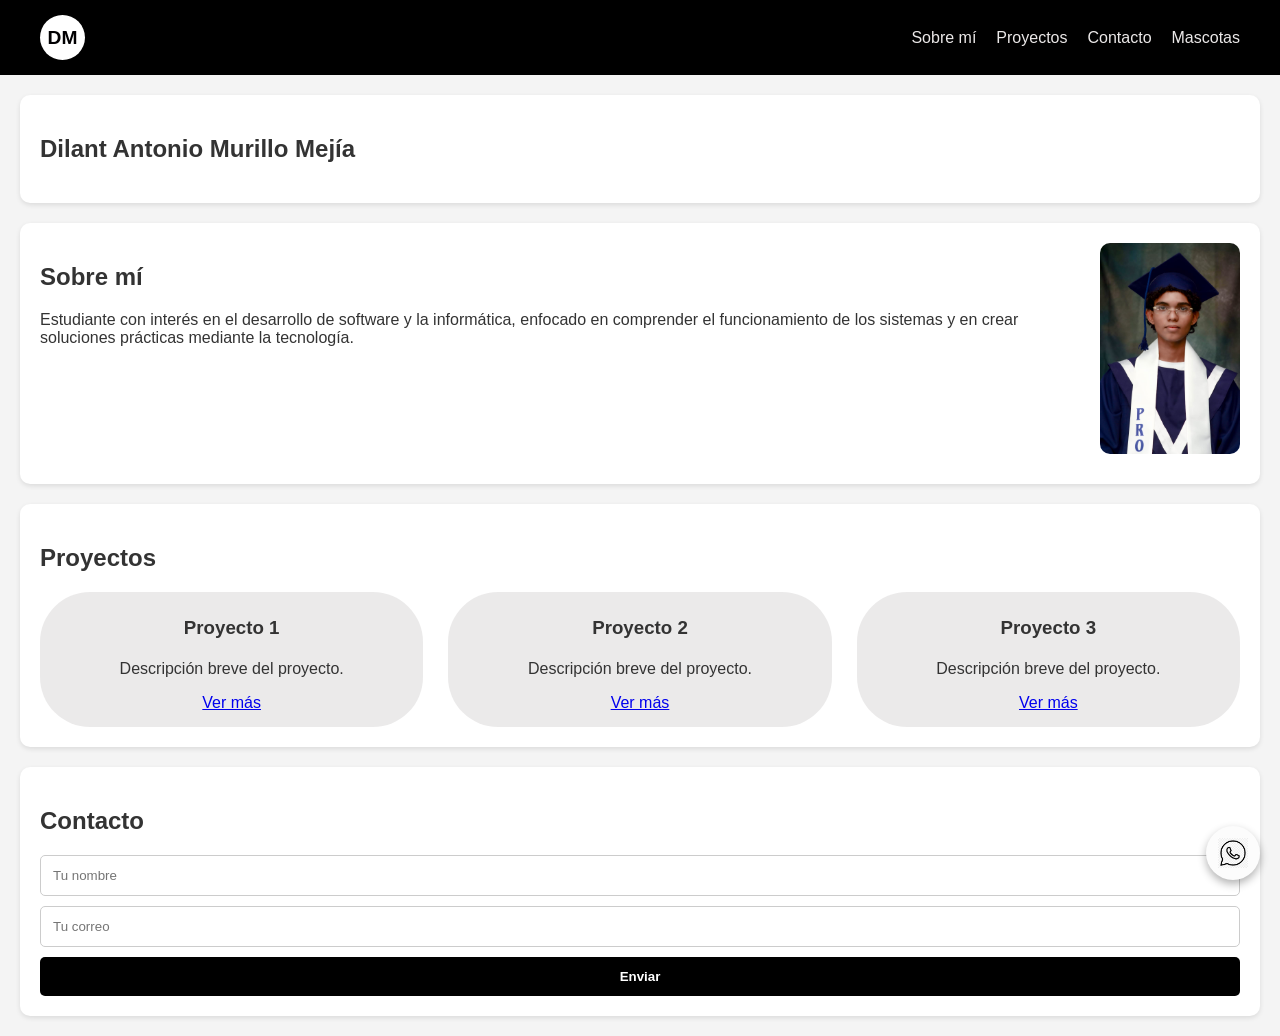
==== html/index.html @ 46490579 "Primer commit limpio" ====
<!DOCTYPE html>
<html lang="es">

<head>
    <meta charset="UTF-8">
    <meta name="viewport" content="width=device-width, initial-scale=1.0">
    <title>Dilant A. Murillo Mejía</title>
    <link rel="stylesheet" href="../css/import.css">
</head>

<body>

    <header>
        <div class="logo-iniciales">
            <span>DM</span>
        </div>
        <nav>
            <nav>
                <ul>
                    <li><a href="#sobre-mi">Sobre mí</a></li>
                    <li><a href="#proyectos">Proyectos</a></li>
                    <li><a href="#contacto">Contacto</a></li>
                    <li><a href="mascotas.html">Mascotas</a></li>
                </ul>
            </nav>
    </header>

    <section id="Dilant Murillo">
        <h2>Dilant Antonio Murillo Mejía</h2>
    </section>

    <section id="sobre-mi">
        <img src="../img/fotoDilant.jpeg" alt="Foto de Dilant" class="foto-perfil">
        <h2>Sobre mí</h2>
        <p>Estudiante con interés en el desarrollo de software y la informática, enfocado en comprender el
            funcionamiento de los sistemas y en crear soluciones prácticas mediante la tecnología.</p>
    </section>

    <section id="proyectos">
        <h2>Proyectos</h2>
        <div class="grid-proyectos">
            <article>
                <h3>Proyecto 1</h3>
                <p>Descripción breve del proyecto.</p>
                <a href="#">Ver más</a>
            </article>
            <article>
                <h3>Proyecto 2</h3>
                <p>Descripción breve del proyecto.</p>
                <a href="#">Ver más</a>
            </article>
            <article>
                <h3>Proyecto 3</h3>
                <p>Descripción breve del proyecto.</p>
                <a href="#">Ver más</a>
            </article>
        </div>
    </section>

    <section id="contacto">
        <h2>Contacto</h2>
        <form>
            <input type="text" placeholder="Tu nombre" required>
            <input type="email" placeholder="Tu correo" required>
            <button type="submit">Enviar</button>
        </form>
    </section>

    <a href="https://wa.me/573147299598" target="_blank" class="whatsapp-icon">
        <img src="../img/logo-whatsapp.png" alt="WhatsApp">
    </a>

    <script src="../javascript/script.js"></script>
</body>

</html>
---- css/import.css ----
@import "general.css";
@import "header-nav.css";
@import "sections.css";
@import "pets-cards.css";
@import "grid-proyects-pets.css";
@import "contact-buttoms.css";
@import "whatsapp-icon.css";
@import "logotype.css";
@import "profile-photo.css";
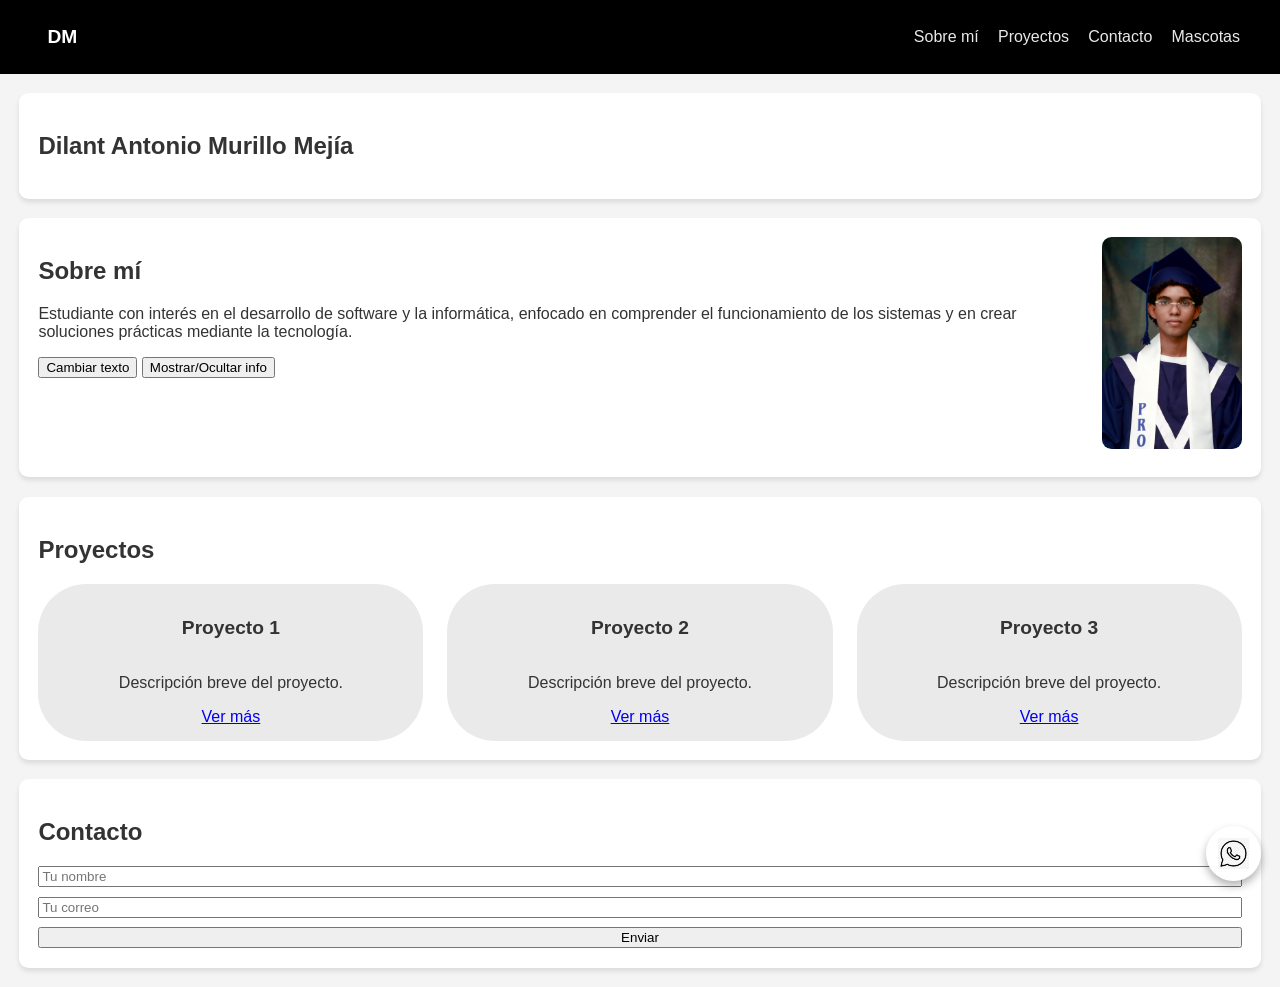
==== commit 196880bf: "Pagina casi terminada" ====
--- a/html/index.html
+++ b/html/index.html
@@ -5,27 +5,35 @@
     <meta charset="UTF-8">
     <meta name="viewport" content="width=device-width, initial-scale=1.0">
     <title>Dilant A. Murillo Mejía</title>
-    <link rel="stylesheet" href="../css/import.css">
+    <link rel="stylesheet" href="../css/general.css">
+    <link rel="stylesheet" href="../css/header-nav.css">
+    <link rel="stylesheet" href="../css/sections.css">
+    <link rel="stylesheet" href="../css/pets-cards.css">
+    <link rel="stylesheet" href="../css/grid-projects-pets.css">
+    <link rel="stylesheet" href="../css/contact-buttoms.css">
+    <link rel="stylesheet" href="../css/whatsapp-icon.css">
+    <link rel="stylesheet" href="../css/logotype.css">
+    <link rel="stylesheet" href="../css/profile-photo.css">
+    <link rel="stylesheet" href="../css/responsive.css">
 </head>
 
 <body>
 
     <header>
-        <div class="logo-iniciales">
-            <span>DM</span>
-        </div>
-        <nav>
-            <nav>
-                <ul>
-                    <li><a href="#sobre-mi">Sobre mí</a></li>
-                    <li><a href="#proyectos">Proyectos</a></li>
-                    <li><a href="#contacto">Contacto</a></li>
-                    <li><a href="mascotas.html">Mascotas</a></li>
-                </ul>
-            </nav>
+    <div class="logo-iniciales">
+        <span>DM</span>
+    </div>
+    <nav>
+        <ul>
+            <li><a href="#sobre-mi">Sobre mí</a></li>
+            <li><a href="#proyectos">Proyectos</a></li>
+            <li><a href="#contacto">Contacto</a></li>
+            <li><a href="pets.html">Mascotas</a></li>
+        </ul>
+    </nav>
     </header>
 
-    <section id="Dilant Murillo">
+    <section id="Dilant-Murillo">
         <h2>Dilant Antonio Murillo Mejía</h2>
     </section>
 
@@ -34,6 +42,9 @@
         <h2>Sobre mí</h2>
         <p>Estudiante con interés en el desarrollo de software y la informática, enfocado en comprender el
             funcionamiento de los sistemas y en crear soluciones prácticas mediante la tecnología.</p>
+        
+ <button onclick="cambiarTexto()">Cambiar texto</button>
+<button onclick="toggleInfo()">Mostrar/Ocultar info</button>
     </section>
 
     <section id="proyectos">
--- a/css/general.css
+++ b/css/general.css
@@ -0,0 +1,26 @@
+/* Variables globales */
+:root {
+    --color-header: #000000;
+    --color-texto-blanco: #ffffff;
+    --color-link: #ebe8e8;
+    --color-hover: #13cfec;
+    --color-card: #e6e5e5cb;
+    --color-fondo: #f4f4f4;
+    --color-texto: #333;
+    --color-borde: #ccc;
+    --color-boton: #000000;
+    --fuente-principal: Arial, sans-serif;
+}
+
+/* Base */
+html {
+    font-size: 16px;
+}
+
+body {
+    font-family: var(--fuente-principal);
+    margin: 0;
+    padding: 0;
+    background-color: var(--color-fondo);
+    color: var(--color-texto);
+}
--- a/css/header-nav.css
+++ b/css/header-nav.css
@@ -0,0 +1,32 @@
+/* Header y Navegacion */
+header {
+    background-color: #000000;
+    color: #ffffff;
+    padding: 0.9rem 2.5rem;
+    display: flex;
+    justify-content: space-between;
+    align-items: center;
+}
+
+header h1 {
+    margin: 0;
+    font-size: 1.5rem;
+}
+
+nav ul {
+    list-style: none;
+    margin: 0;
+    padding: 0;
+    display: flex;
+    gap: 1.2rem;
+}
+
+nav a {
+    color: var(--color-link);
+    text-decoration: none;
+    transition: color 0.3s;
+}
+
+nav a:hover {
+    color: var(--color-hover);
+}
--- a/css/sections.css
+++ b/css/sections.css
@@ -0,0 +1,14 @@
+/* Secciones */
+section {
+    padding: 1.2rem;
+    margin: 1.2rem;
+    background-color: var(--color-texto-blanco);
+    border-radius: 0.6rem;
+    box-shadow: 0 0.2rem 0.3rem rgba(0,0,0,0.1);
+}
+
+#sobre-mi::after {
+    content: "";
+    display: table;
+    clear: both;
+}
--- a/css/pets-cards.css
+++ b/css/pets-cards.css
@@ -0,0 +1,37 @@
+/* Tarjetas de Mascotas (Estructura Vertical) */
+article {
+    background-color: var(--color-card);
+    padding: 0.9rem;
+    border-radius: 3rem;
+    text-align: center;
+    display: flex;
+    flex-direction: column; /* Alinea los elementos de arriba hacia abajo */
+    align-items: center;
+    transition: transform 0.3s ease, box-shadow 0.3s ease;
+}
+
+article:hover {
+    transform: scale(1.02);
+    box-shadow: 0 0.6rem 1.5rem rgba(0,0,0,0.2);
+}
+
+article img {
+    max-width: 100%;
+    height: auto;       /* Cambiado a auto para que no corte la foto */
+    max-height: 250px;  /* Límite opcional para que no sean gigantes */
+    object-fit: contain; /* Asegura que la foto se vea completa sin cortes */
+    border-radius: 0.6rem;
+    margin-bottom: 0.6rem;
+}
+
+article h2 {
+    font-size: 1.5rem;
+}
+
+article h3 {
+    font-size: 1.2rem;
+}
+
+article p {
+    font-size: 1rem;
+}
--- a/css/grid-projects-pets.css
+++ b/css/grid-projects-pets.css
@@ -0,0 +1,6 @@
+.grid-proyectos,
+.galeria-grid {
+    display: grid;
+    grid-template-columns: repeat(3, 1fr);
+    gap: 1.5rem;
+}
--- a/css/contact-buttoms.css
+++ b/css/contact-buttoms.css
@@ -0,0 +1,37 @@
+/* Variables globales */
+:root {
+    --color-borde: #ccc;
+    --color-boton: #000000;
+    --color-hover: #13cfec;
+    --color-texto-blanco: #ffffff;
+}
+
+/* Formulario */
+form {
+    display: flex;
+    flex-direction: column;
+    gap: 0.6rem;
+}
+
+/* Inputs y botones (reglas agrupadas) */
+.input-base {
+    padding: 0.75rem;
+    border-radius: 0.3rem;
+    border: 1px solid var(--color-borde);
+}
+
+/* Botón */
+.button-base {
+    padding: 0.75rem;
+    border-radius: 0.3rem;
+    background-color: var(--color-boton);
+    color: var(--color-texto-blanco);
+    font-weight: bold;
+    cursor: pointer;
+    border: none;
+}
+
+/* Hover */
+.button-base:hover {
+    background-color: var(--color-hover);
+}
--- a/css/whatsapp-icon.css
+++ b/css/whatsapp-icon.css
@@ -0,0 +1,23 @@
+/* Icono Whatsapp */
+.whatsapp-icon {
+    position: fixed;
+    bottom: 1.2rem;
+    right: 1.2rem;
+    background-color: var(--color-texto-blanco);
+    padding: 0.75rem;
+    border-radius: 50%;
+    box-shadow: 0 0.3rem 0.5rem rgba(0,0,0,0.3);
+    z-index: 100;
+    transition: transform 0.3s ease;
+}
+
+.whatsapp-icon img {
+    width: 1.9rem; /* Tamaño logo */
+    height: 1.9rem;
+    display: block;
+    box-shadow: none; /* Evita sombras extrañas en el icono */
+}
+
+.whatsapp-icon:hover {
+    transform: scale(1.1);
+}
--- a/css/logotype.css
+++ b/css/logotype.css
@@ -0,0 +1,20 @@
+/* logo iniciales*/
+
+.logo-iniciales {
+    background-color: var(--color-logo-fondo);
+    color: var(--color-logo-texto);
+    width: 2.8rem;
+    height: 2.8rem;
+    display: flex;
+    align-items: center;
+    justify-content: center;
+    border-radius: 50%;
+    font-weight: bold;
+    font-size: 1.2rem;
+    cursor: pointer;
+    transition: transform 0.3s ease;
+}
+
+.logo-iniciales:hover {
+    transform: scale(1.1);
+}
--- a/css/profile-photo.css
+++ b/css/profile-photo.css
@@ -0,0 +1,15 @@
+/* Foto de perfil */
+.foto-perfil {
+    width: 8.75rem;
+    height: auto;
+    float: right;
+    margin-left: 1.2rem;
+    margin-bottom: 0.6rem;
+    border-radius: 0.6rem;
+}
+
+.foto-perfil:hover {
+    transform: scale(1.05);
+    box-shadow: 0 0.6rem 1.5rem rgba(0,0,0,0.2);
+    transition: transform 0.3s ease;
+}
--- a/css/responsive.css
+++ b/css/responsive.css
@@ -0,0 +1,15 @@
+/* Móviles */
+@media (max-width: 600px) {
+  .grid-proyectos,
+  .galeria-grid {
+    grid-template-columns: 1fr;
+  }
+}
+
+/* Tablets */
+@media (min-width: 601px) and (max-width: 1024px) {
+  .grid-proyectos,
+  .galeria-grid {
+    grid-template-columns: repeat(2, 1fr);
+  }
+}
